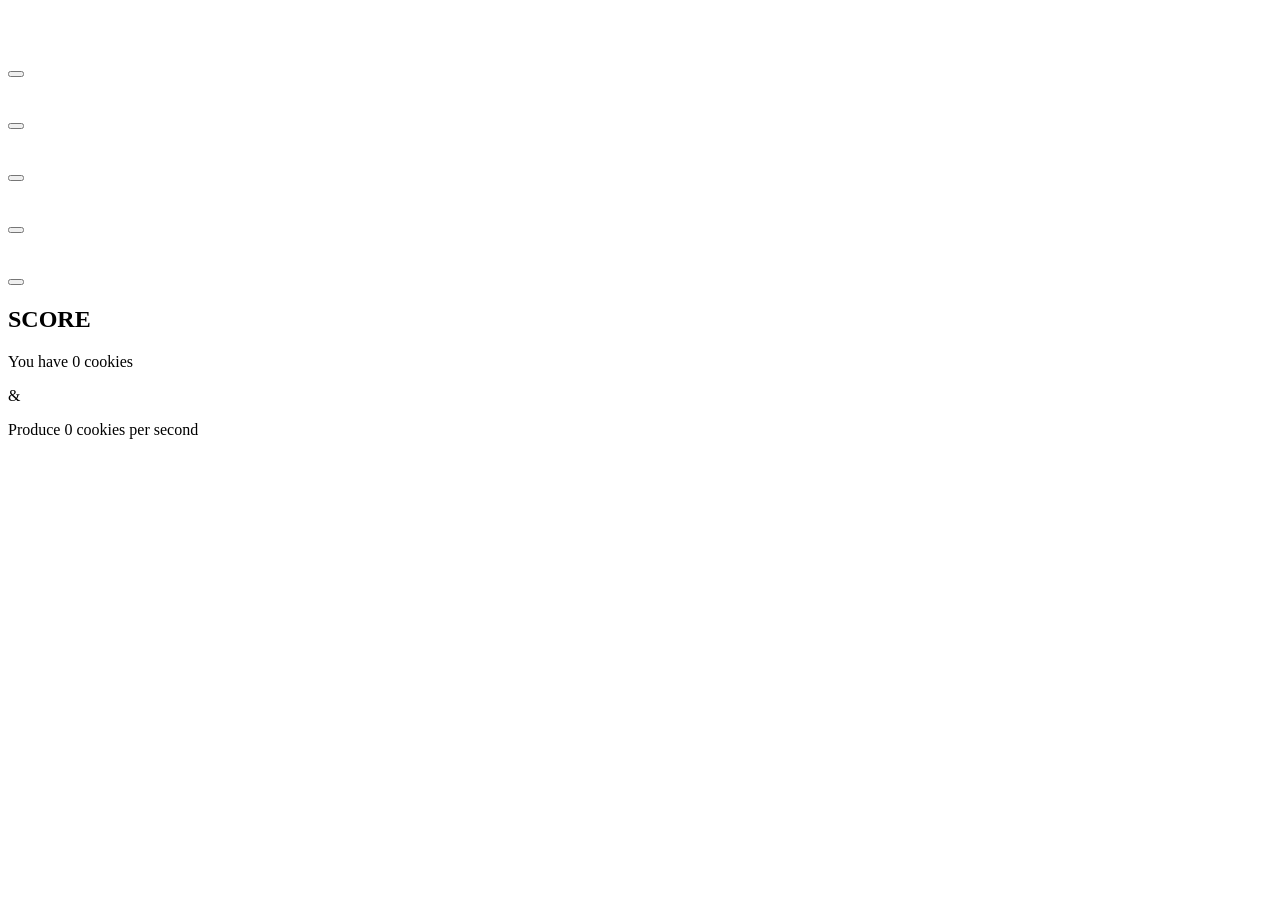
==== index.html @ b807e906 "create section" ====
<!DOCTYPE html>
<html lang="en">
<head>
    <meta charset="UTF-8">
    <meta name="viewport" content="width=device-width, initial-scale=1.0">
    <meta http-equiv="X-UA-Compatible" content="ie=edge">
    <title>Cookie Clicker</title>
</head>
<body>

    <!-- First section - big cookie -->

    <div>
        <img src="" alt="">
    </div>


    <!-- Second section - left interface -->
    
<div>

    <div>
        <!-- COURSOR -->
        <div>
            <img src="" alt="">
            <div class="popup">

            </div>
            <p><span></span></p>
            <button></button>
        </div>

        <!-- GRANDMA -->
        <div>
            <img src="" alt="">
            <div class="popup">

            </div>
            <p><span></span></p>
            <button></button>
        </div>

        <!-- FARM -->
        <div>
            <img src="" alt="">
            <div class="popup">

            </div>
            <p><span></span></p>
            <button></button>
        </div>

        <!-- BAKERY -->
        <div>
            <img src="" alt="">
            <div class="popup">

            </div>
            <p><span></span></p>
            <button></button>
        </div>

        <!-- MINE -->
        <div>
            <img src="" alt="">
            <div class="popup">

            </div>
            <p><span></span></p>
            <button></button>
        </div>
    </div>

    <!-- Section third - right score -->
    <div>
        <h2>SCORE</h2>
        <p>You have <span class="amount">0</span> cookies</p>
        <p>&</p>
        <p>Produce <span class="productivity">0</span> cookies per second</p>
    </div>
</div>

    <script src="JavaScript/javascript.js"></script>
</body>
</html>
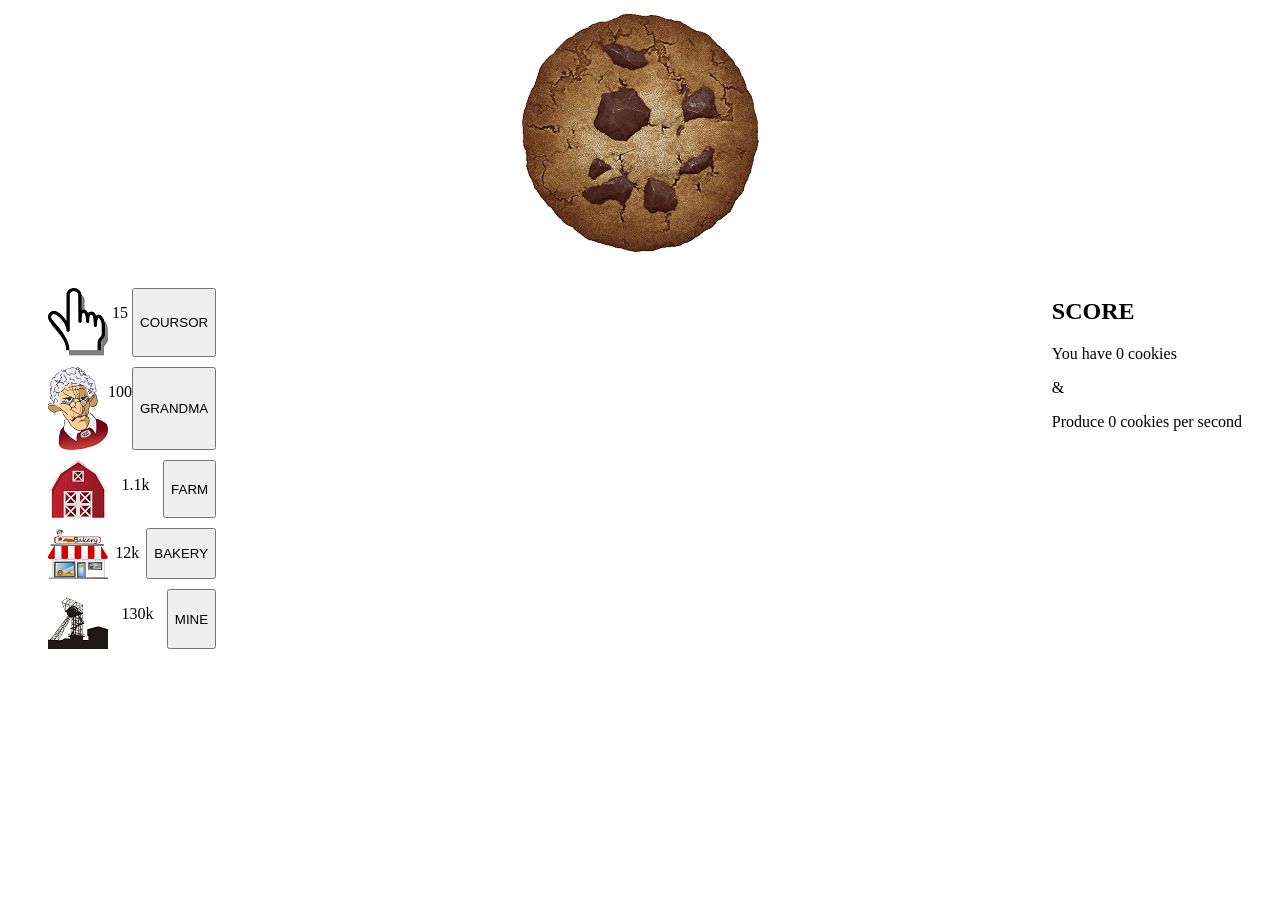
==== commit 43bec319: "initial layout" ====
--- a/index.html
+++ b/index.html
@@ -5,80 +5,90 @@
     <meta name="viewport" content="width=device-width, initial-scale=1.0">
     <meta http-equiv="X-UA-Compatible" content="ie=edge">
     <title>Cookie Clicker</title>
+    <link rel="stylesheet" href="style/main.css">
 </head>
 <body>
 
     <!-- First section - big cookie -->
 
-    <div>
-        <img src="" alt="">
+    <div class="cookie">
+        <img src="Assets/cookie.png" alt="">
     </div>
 
 
     <!-- Second section - left interface -->
-    
-<div>
 
-    <div>
-        <!-- COURSOR -->
-        <div>
-            <img src="" alt="">
-            <div class="popup">
+    <div class="section-together">
 
+        <div class="container-items">
+            <!-- COURSOR -->
+            <div class="items">
+                <img src="Assets/cursor.png" alt="">
+                <div class="popup">
+                    <p>Autoclick once every <span>10</span> seconds</p>
+                    <p>You have <span class="amountOfMakers cursor-vol">0</span> cursor(s)</p>
+                </div>
+                <p><span></span>15</p>
+                <button>COURSOR</button>
             </div>
-            <p><span></span></p>
-            <button></button>
+
+            <!-- GRANDMA -->
+            <div class="items">
+                <img src="Assets/grandma.png" alt="">
+                <div class="popup">
+                    <p>Each grandma produces <span>1</span> cookies per second</p>
+                    <p>You have <span class="amountOfMakers grandma-vol">0</span> grandma(s)</p>
+                    <p>Your grandma(s) produce <span class="pps grandma-pps">0</span> per second</p>
+                </div>
+                <p><span></span>100</p>
+                <button>GRANDMA</button>
+            </div>
+
+            <!-- FARM -->
+            <div class="items">
+                <img src="Assets/farm.png" alt="">
+                <div class="popup">
+                    <p>Each farm produces <span>8</span> cookies per second</p>
+                    <p>You have <span class="amountOfMakers farm-vol">0</span> farm(s)</p>
+                    <p>Your farm(s) produce <span class="pps farm-pps">0</span> per second</p>
+                </div>
+                <p><span></span>1.1k</p>
+                <button>FARM</button>
+            </div>
+
+            <!-- BAKERY -->
+            <div class="items">
+                <img src="Assets/bakery.png" alt="">
+                <div class="popup">
+                    <p>Each bakery produces <span>47</span> cookies per second</p>
+                    <p>You have <span class="amountOfMakers bakery-vol">0</span> bakery(ies)</p>
+                    <p>Your bakery(ies) produce <span class="pps bakery-pps">0</span> per second</p>
+                </div>
+                <p><span></span>12k</p>
+                <button>BAKERY</button>
+            </div>
+
+            <!-- MINE -->
+            <div class="items">
+                <img src="Assets/mine.png" alt="">
+                <div class="popup">
+                    <p>Each mine produces <span>260</span> cookies per second</p>
+                    <p>You have <span class="amountOfMakers mine-vol">0</span> mine(s)</p>
+                    <p>Yours mine(s) produce <span class="pps mine-pps">0</span> per second</p>
+                </div>
+                <p><span></span>130k</p>
+                <button>MINE</button>
+            </div>
         </div>
 
-        <!-- GRANDMA -->
+        <!-- Section third - right score -->
         <div>
-            <img src="" alt="">
-            <div class="popup">
-
-            </div>
-            <p><span></span></p>
-            <button></button>
-        </div>
-
-        <!-- FARM -->
-        <div>
-            <img src="" alt="">
-            <div class="popup">
-
-            </div>
-            <p><span></span></p>
-            <button></button>
-        </div>
-
-        <!-- BAKERY -->
-        <div>
-            <img src="" alt="">
-            <div class="popup">
-
-            </div>
-            <p><span></span></p>
-            <button></button>
-        </div>
-
-        <!-- MINE -->
-        <div>
-            <img src="" alt="">
-            <div class="popup">
-
-            </div>
-            <p><span></span></p>
-            <button></button>
+            <h2>SCORE</h2>
+            <p>You have <span class="amount">0</span> cookies</p>
+            <p>&</p>
+            <p>Produce <span class="productivity">0</span> cookies per second</p>
         </div>
     </div>
-
-    <!-- Section third - right score -->
-    <div>
-        <h2>SCORE</h2>
-        <p>You have <span class="amount">0</span> cookies</p>
-        <p>&</p>
-        <p>Produce <span class="productivity">0</span> cookies per second</p>
-    </div>
-</div>
 
     <script src="JavaScript/javascript.js"></script>
 </body>
--- a/style/main.css
+++ b/style/main.css
@@ -0,0 +1,24 @@
+.cookie{
+    display: flex;
+    justify-content: center;
+}
+
+.container-items .items{
+    display: flex;
+    justify-content: space-between;
+    margin: 10px;
+}
+
+.container-items .items button{
+    
+}
+
+.section-together{
+    display: flex;
+    justify-content: space-between;
+    margin: 20px 30px;
+}
+
+.popup{
+    display: none;
+}
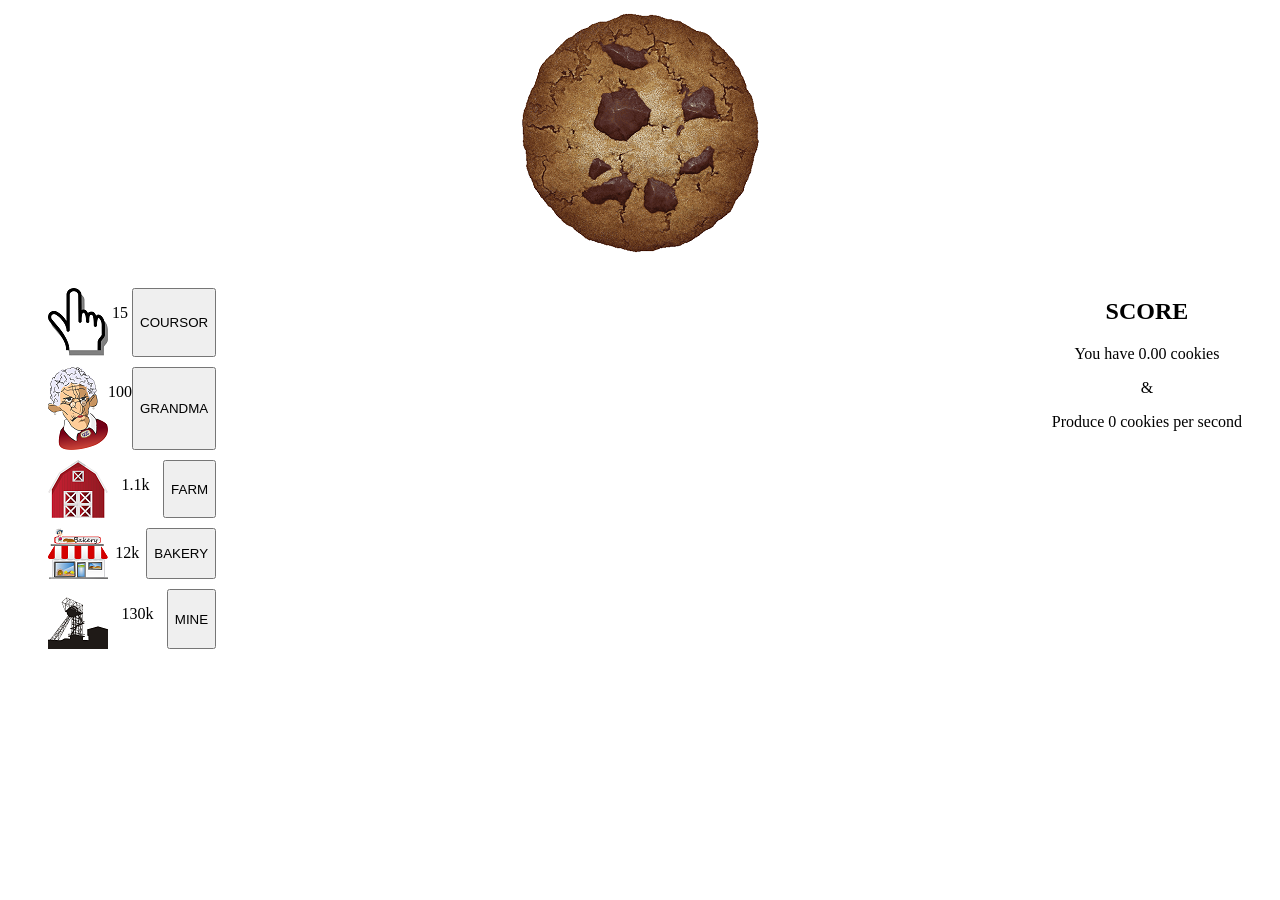
==== commit 7e60d26c: "created events support items" ====
--- a/index.html
+++ b/index.html
@@ -12,7 +12,7 @@
     <!-- First section - big cookie -->
 
     <div class="cookie">
-        <img src="Assets/cookie.png" alt="">
+        <img class="click-cookie" src="Assets/cookie.png" alt="">
     </div>
 
 
@@ -28,8 +28,8 @@
                     <p>Autoclick once every <span>10</span> seconds</p>
                     <p>You have <span class="amountOfMakers cursor-vol">0</span> cursor(s)</p>
                 </div>
-                <p><span></span>15</p>
-                <button>COURSOR</button>
+                <p class="cursor-cost"><span class="price cursor-price">15</span></p>
+                <button class="button-coursor">COURSOR</button>
             </div>
 
             <!-- GRANDMA -->
@@ -40,8 +40,8 @@
                     <p>You have <span class="amountOfMakers grandma-vol">0</span> grandma(s)</p>
                     <p>Your grandma(s) produce <span class="pps grandma-pps">0</span> per second</p>
                 </div>
-                <p><span></span>100</p>
-                <button>GRANDMA</button>
+                <p class="grandma-cost"><span class="price grandma-price">100</span></p>
+                <button class="button-grandma">GRANDMA</button>
             </div>
 
             <!-- FARM -->
@@ -52,8 +52,8 @@
                     <p>You have <span class="amountOfMakers farm-vol">0</span> farm(s)</p>
                     <p>Your farm(s) produce <span class="pps farm-pps">0</span> per second</p>
                 </div>
-                <p><span></span>1.1k</p>
-                <button>FARM</button>
+                <p class="farm-cost"><span class="price farm-price">1.1k</span></p>
+                <button class="button-farm">FARM</button>
             </div>
 
             <!-- BAKERY -->
@@ -64,8 +64,8 @@
                     <p>You have <span class="amountOfMakers bakery-vol">0</span> bakery(ies)</p>
                     <p>Your bakery(ies) produce <span class="pps bakery-pps">0</span> per second</p>
                 </div>
-                <p><span></span>12k</p>
-                <button>BAKERY</button>
+                <p class="bakery-cost"><span class="price bakery-price">12k</span></p>
+                <button class="button-bakery">BAKERY</button>
             </div>
 
             <!-- MINE -->
@@ -76,13 +76,13 @@
                     <p>You have <span class="amountOfMakers mine-vol">0</span> mine(s)</p>
                     <p>Yours mine(s) produce <span class="pps mine-pps">0</span> per second</p>
                 </div>
-                <p><span></span>130k</p>
-                <button>MINE</button>
+                <p class="mine-cost"><span class="price mine-price">130k</span></p>
+                <button class="button-mine">MINE</button>
             </div>
         </div>
 
         <!-- Section third - right score -->
-        <div>
+        <div class="score">
             <h2>SCORE</h2>
             <p>You have <span class="amount">0</span> cookies</p>
             <p>&</p>
@@ -90,6 +90,7 @@
         </div>
     </div>
 
-    <script src="JavaScript/javascript.js"></script>
+    <script src="JavaScript/engine.js"></script>
+    <script src="JavaScript/app.js"></script>
 </body>
 </html>
--- a/style/main.css
+++ b/style/main.css
@@ -21,4 +21,8 @@
 
 .popup{
     display: none;
+}
+
+.score{
+    text-align: center;
 }
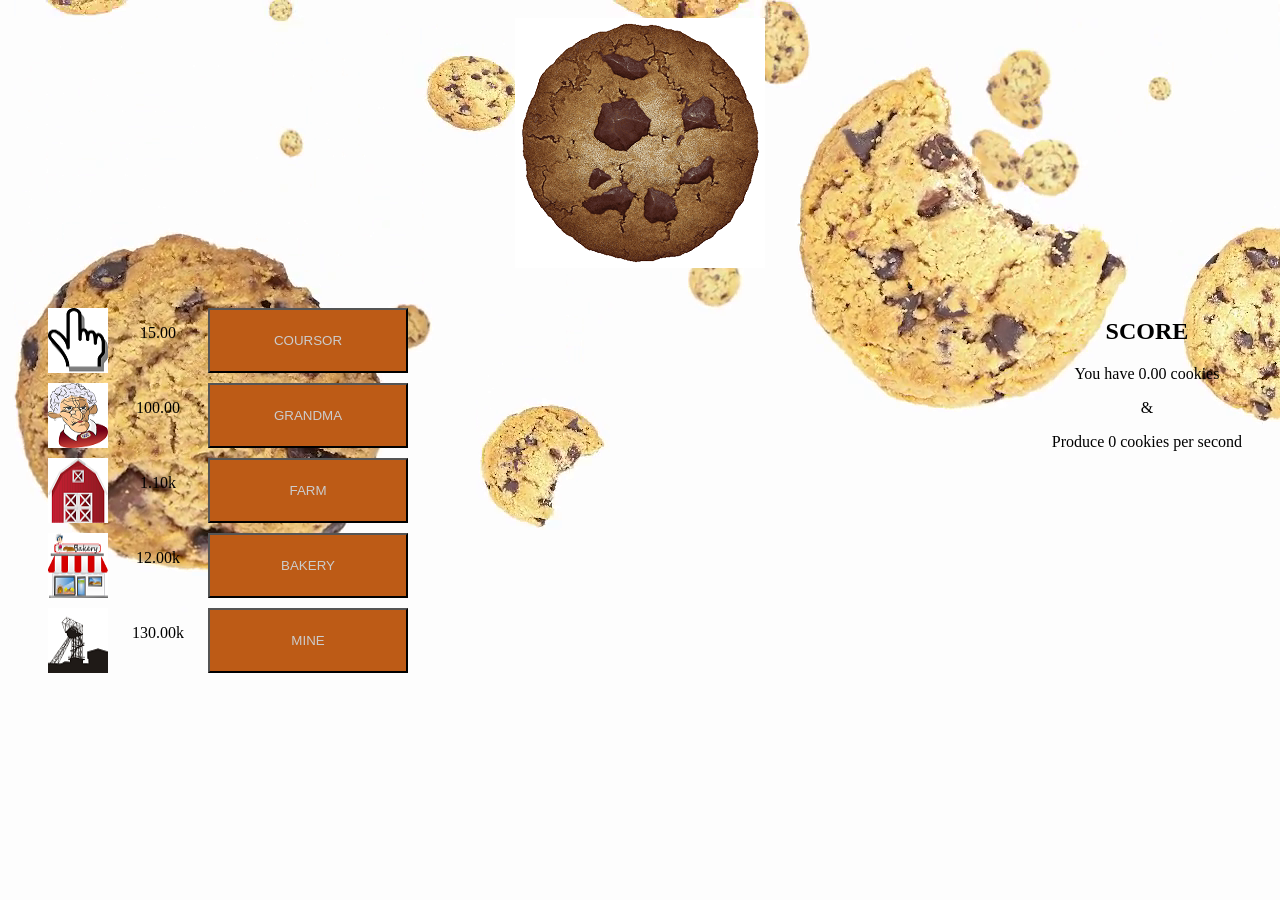
==== commit f997c5d1: "animation-popup, style buttons, cookie, background" ====
--- a/index.html
+++ b/index.html
@@ -11,8 +11,8 @@
 
     <!-- First section - big cookie -->
 
-    <div class="cookie">
-        <img class="click-cookie" src="Assets/cookie.png" alt="">
+    <div class="cookie-div">
+        <img class="click-cookie" src="Assets/cookie.png" alt="cookie">
     </div>
 
 
@@ -23,60 +23,60 @@
         <div class="container-items">
             <!-- COURSOR -->
             <div class="items">
-                <img src="Assets/cursor.png" alt="">
+                <img src="Assets/cursor.png" alt="cursor" class="item-images">
                 <div class="popup">
                     <p>Autoclick once every <span>10</span> seconds</p>
                     <p>You have <span class="amountOfMakers cursor-vol">0</span> cursor(s)</p>
                 </div>
-                <p class="cursor-cost"><span class="price cursor-price">15</span></p>
+                <p class="cursor-cost cost"><span class="price cursor-price">15.00</span></p>
                 <button class="button-coursor">COURSOR</button>
             </div>
 
             <!-- GRANDMA -->
             <div class="items">
-                <img src="Assets/grandma.png" alt="">
+                <img src="Assets/grandma.png" alt="grandma" class="item-images">
                 <div class="popup">
                     <p>Each grandma produces <span>1</span> cookies per second</p>
                     <p>You have <span class="amountOfMakers grandma-vol">0</span> grandma(s)</p>
                     <p>Your grandma(s) produce <span class="pps grandma-pps">0</span> per second</p>
                 </div>
-                <p class="grandma-cost"><span class="price grandma-price">100</span></p>
+                <p class="grandma-cost cost"><span class="price grandma-price">100.00</span></p>
                 <button class="button-grandma">GRANDMA</button>
             </div>
 
             <!-- FARM -->
             <div class="items">
-                <img src="Assets/farm.png" alt="">
+                <img src="Assets/farm.png" alt="farm" class="item-images">
                 <div class="popup">
                     <p>Each farm produces <span>8</span> cookies per second</p>
                     <p>You have <span class="amountOfMakers farm-vol">0</span> farm(s)</p>
                     <p>Your farm(s) produce <span class="pps farm-pps">0</span> per second</p>
                 </div>
-                <p class="farm-cost"><span class="price farm-price">1.1k</span></p>
+                <p class="farm-cost cost"><span class="price farm-price">1.10k</span></p>
                 <button class="button-farm">FARM</button>
             </div>
 
             <!-- BAKERY -->
             <div class="items">
-                <img src="Assets/bakery.png" alt="">
+                <img src="Assets/bakery.png" alt="bakery" class="item-images">
                 <div class="popup">
                     <p>Each bakery produces <span>47</span> cookies per second</p>
                     <p>You have <span class="amountOfMakers bakery-vol">0</span> bakery(ies)</p>
                     <p>Your bakery(ies) produce <span class="pps bakery-pps">0</span> per second</p>
                 </div>
-                <p class="bakery-cost"><span class="price bakery-price">12k</span></p>
+                <p class="bakery-cost"><span class="price bakery-price">12.00k</span></p>
                 <button class="button-bakery">BAKERY</button>
             </div>
 
             <!-- MINE -->
             <div class="items">
-                <img src="Assets/mine.png" alt="">
+                <img src="Assets/mine.png" alt="mine" class="item-images">
                 <div class="popup">
                     <p>Each mine produces <span>260</span> cookies per second</p>
                     <p>You have <span class="amountOfMakers mine-vol">0</span> mine(s)</p>
                     <p>Yours mine(s) produce <span class="pps mine-pps">0</span> per second</p>
                 </div>
-                <p class="mine-cost"><span class="price mine-price">130k</span></p>
+                <p class="mine-cost cost"><span class="price mine-price">130.00k</span></p>
                 <button class="button-mine">MINE</button>
             </div>
         </div>
@@ -92,5 +92,6 @@
 
     <script src="JavaScript/engine.js"></script>
     <script src="JavaScript/app.js"></script>
+    <script src="JavaScript/popup-change.js"></script>
 </body>
 </html>
--- a/style/main.css
+++ b/style/main.css
@@ -1,28 +1,63 @@
-.cookie{
+body{
+    background-image: url(../Assets/Cookie-background.png)
+}
+.cookie-div{
+    padding: 10px;
     display: flex;
     justify-content: center;
 }
-
+.click-cookie{
+    opacity: 1;
+    transform: scale(1,1);
+    transition-timing-function: ease-out;
+    transition-duration: 250ms;
+}
+.click-cookie:hover{
+    opacity: 7;
+    transform: scale(1.05,1.07);
+    transition-timing-function: ease-out;
+    transition-duration: 250ms;
+    position: relative;
+    z-index: 99;
+}
+.container-items .items img{
+    width: 60px;
+    height: 65px;
+}
 .container-items .items{
     display: flex;
     justify-content: space-between;
     margin: 10px;
 }
-
+.cost{
+    text-align: center;
+    width: 100px;
+}
 .container-items .items button{
-    
+    width: 200px;
 }
-
+.items button {
+    background-color: rgb(189, 91, 22);
+    color: #CCC;
+}
+.items button:hover{
+    opacity: 0.9;
+}
 .section-together{
     display: flex;
     justify-content: space-between;
     margin: 20px 30px;
 }
-
 .popup{
     display: none;
+    position: absolute;
+    font-size: 12px;
+    margin-left: 75px;
+    padding: 10px;
+    background-color: #CCC;
+    border-radius: 5px;
+    border: 1px solid;   
 }
-
 .score{
     text-align: center;
 }
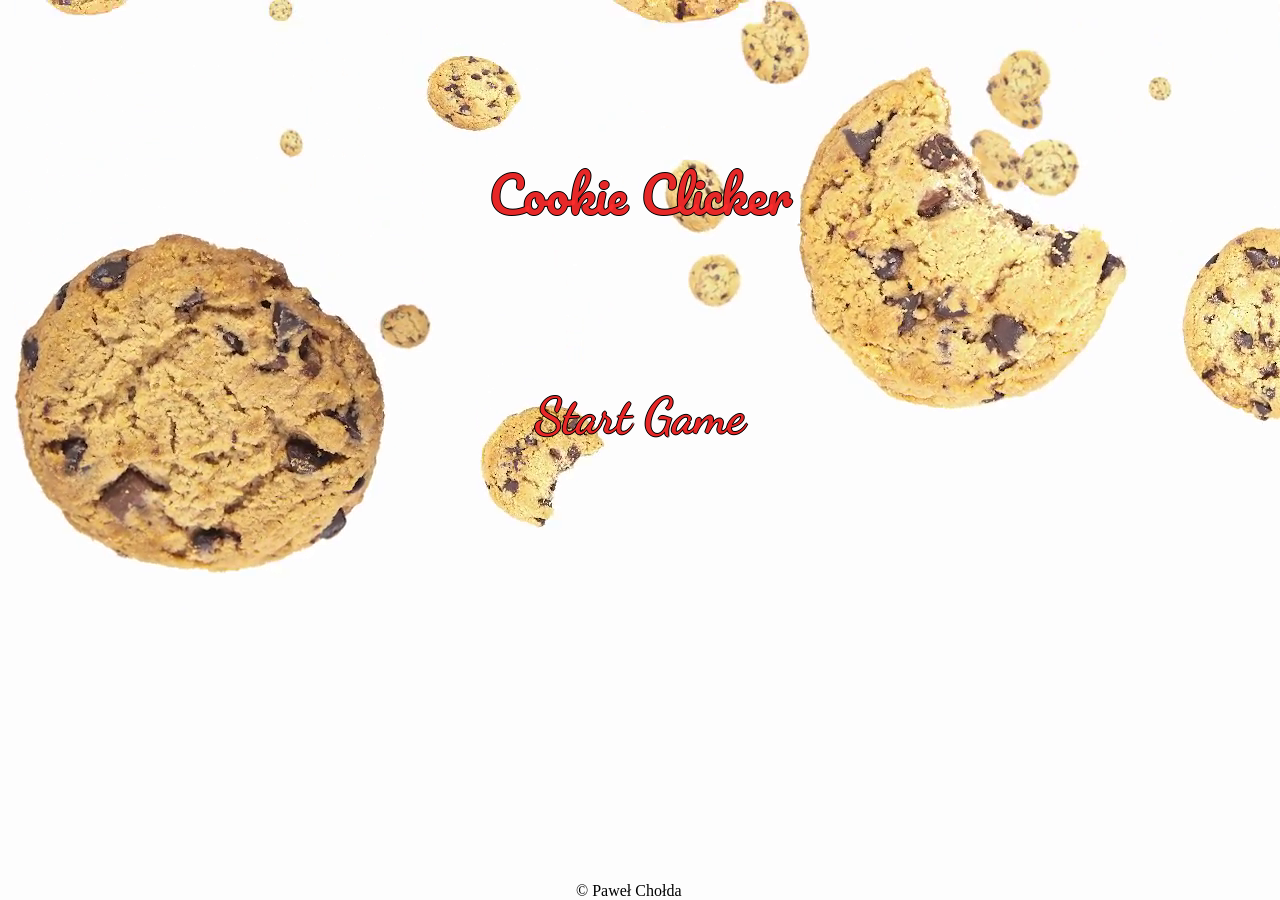
==== commit c0b38e31: "start page" ====
--- a/index.html
+++ b/index.html
@@ -4,94 +4,19 @@
     <meta charset="UTF-8">
     <meta name="viewport" content="width=device-width, initial-scale=1.0">
     <meta http-equiv="X-UA-Compatible" content="ie=edge">
-    <title>Cookie Clicker</title>
-    <link rel="stylesheet" href="style/main.css">
+    <title>Start Game</title>
+    <link href="https://fonts.googleapis.com/css?family=Pacifico&display=swap" rel="stylesheet">
+    <link href="https://fonts.googleapis.com/css?family=Dancing+Script&display=swap" rel="stylesheet"> 
+    <link rel="stylesheet" href="style/startPage.css">
 </head>
 <body>
-
-    <!-- First section - big cookie -->
-
-    <div class="cookie-div">
-        <img class="click-cookie" src="Assets/cookie.png" alt="cookie">
+    <div>
+        <p>Cookie Clicker</p>
+        <div>
+            <img src="" alt="">
+        </div>
+        <div class="run-to-game"><a href="game.html">Start Game</a></div>
+        <footer><span>&#169;</span> Paweł Chołda</footer>
     </div>
-
-
-    <!-- Second section - left interface -->
-
-    <div class="section-together">
-
-        <div class="container-items">
-            <!-- COURSOR -->
-            <div class="items">
-                <img src="Assets/cursor.png" alt="cursor" class="item-images">
-                <div class="popup">
-                    <p>Autoclick once every <span>10</span> seconds</p>
-                    <p>You have <span class="amountOfMakers cursor-vol">0</span> cursor(s)</p>
-                </div>
-                <p class="cursor-cost cost"><span class="price cursor-price">15.00</span></p>
-                <button class="button-coursor">COURSOR</button>
-            </div>
-
-            <!-- GRANDMA -->
-            <div class="items">
-                <img src="Assets/grandma.png" alt="grandma" class="item-images">
-                <div class="popup">
-                    <p>Each grandma produces <span>1</span> cookies per second</p>
-                    <p>You have <span class="amountOfMakers grandma-vol">0</span> grandma(s)</p>
-                    <p>Your grandma(s) produce <span class="pps grandma-pps">0</span> per second</p>
-                </div>
-                <p class="grandma-cost cost"><span class="price grandma-price">100.00</span></p>
-                <button class="button-grandma">GRANDMA</button>
-            </div>
-
-            <!-- FARM -->
-            <div class="items">
-                <img src="Assets/farm.png" alt="farm" class="item-images">
-                <div class="popup">
-                    <p>Each farm produces <span>8</span> cookies per second</p>
-                    <p>You have <span class="amountOfMakers farm-vol">0</span> farm(s)</p>
-                    <p>Your farm(s) produce <span class="pps farm-pps">0</span> per second</p>
-                </div>
-                <p class="farm-cost cost"><span class="price farm-price">1.10k</span></p>
-                <button class="button-farm">FARM</button>
-            </div>
-
-            <!-- BAKERY -->
-            <div class="items">
-                <img src="Assets/bakery.png" alt="bakery" class="item-images">
-                <div class="popup">
-                    <p>Each bakery produces <span>47</span> cookies per second</p>
-                    <p>You have <span class="amountOfMakers bakery-vol">0</span> bakery(ies)</p>
-                    <p>Your bakery(ies) produce <span class="pps bakery-pps">0</span> per second</p>
-                </div>
-                <p class="bakery-cost"><span class="price bakery-price">12.00k</span></p>
-                <button class="button-bakery">BAKERY</button>
-            </div>
-
-            <!-- MINE -->
-            <div class="items">
-                <img src="Assets/mine.png" alt="mine" class="item-images">
-                <div class="popup">
-                    <p>Each mine produces <span>260</span> cookies per second</p>
-                    <p>You have <span class="amountOfMakers mine-vol">0</span> mine(s)</p>
-                    <p>Yours mine(s) produce <span class="pps mine-pps">0</span> per second</p>
-                </div>
-                <p class="mine-cost cost"><span class="price mine-price">130.00k</span></p>
-                <button class="button-mine">MINE</button>
-            </div>
-        </div>
-
-        <!-- Section third - right score -->
-        <div class="score">
-            <h2>SCORE</h2>
-            <p>You have <span class="amount">0</span> cookies</p>
-            <p>&</p>
-            <p>Produce <span class="productivity">0</span> cookies per second</p>
-        </div>
-    </div>
-
-    <script src="JavaScript/engine.js"></script>
-    <script src="JavaScript/app.js"></script>
-    <script src="JavaScript/popup-change.js"></script>
 </body>
 </html>
--- a/style/startPage.css
+++ b/style/startPage.css
@@ -0,0 +1,27 @@
+body{
+    text-align: center;
+    background-image: url(../Assets/Cookie-background.png)
+}
+p{
+    margin-top: 150px; 
+    font-family: 'Pacifico', cursive;
+    font-size: 50px;
+    color: rgba(255, 44, 44, 0.9);
+    text-shadow: -1px 0 black, 0 1px black, 1px 0 black, 0 -1px black;
+}
+.run-to-game{
+    margin: 80px;
+}
+.run-to-game a {
+    text-decoration: none;
+    font-size: 50px;
+    font-family: 'Dancing Script', cursive;
+    font-weight: bold;
+    color: rgba(255, 44, 44, 0.9);
+    text-shadow: -1px 0 black, 0 1px black, 1px 0 black, 0 -1px black;
+}
+footer{
+    position: fixed;
+    bottom: 0px;
+    left: 45%;
+}
